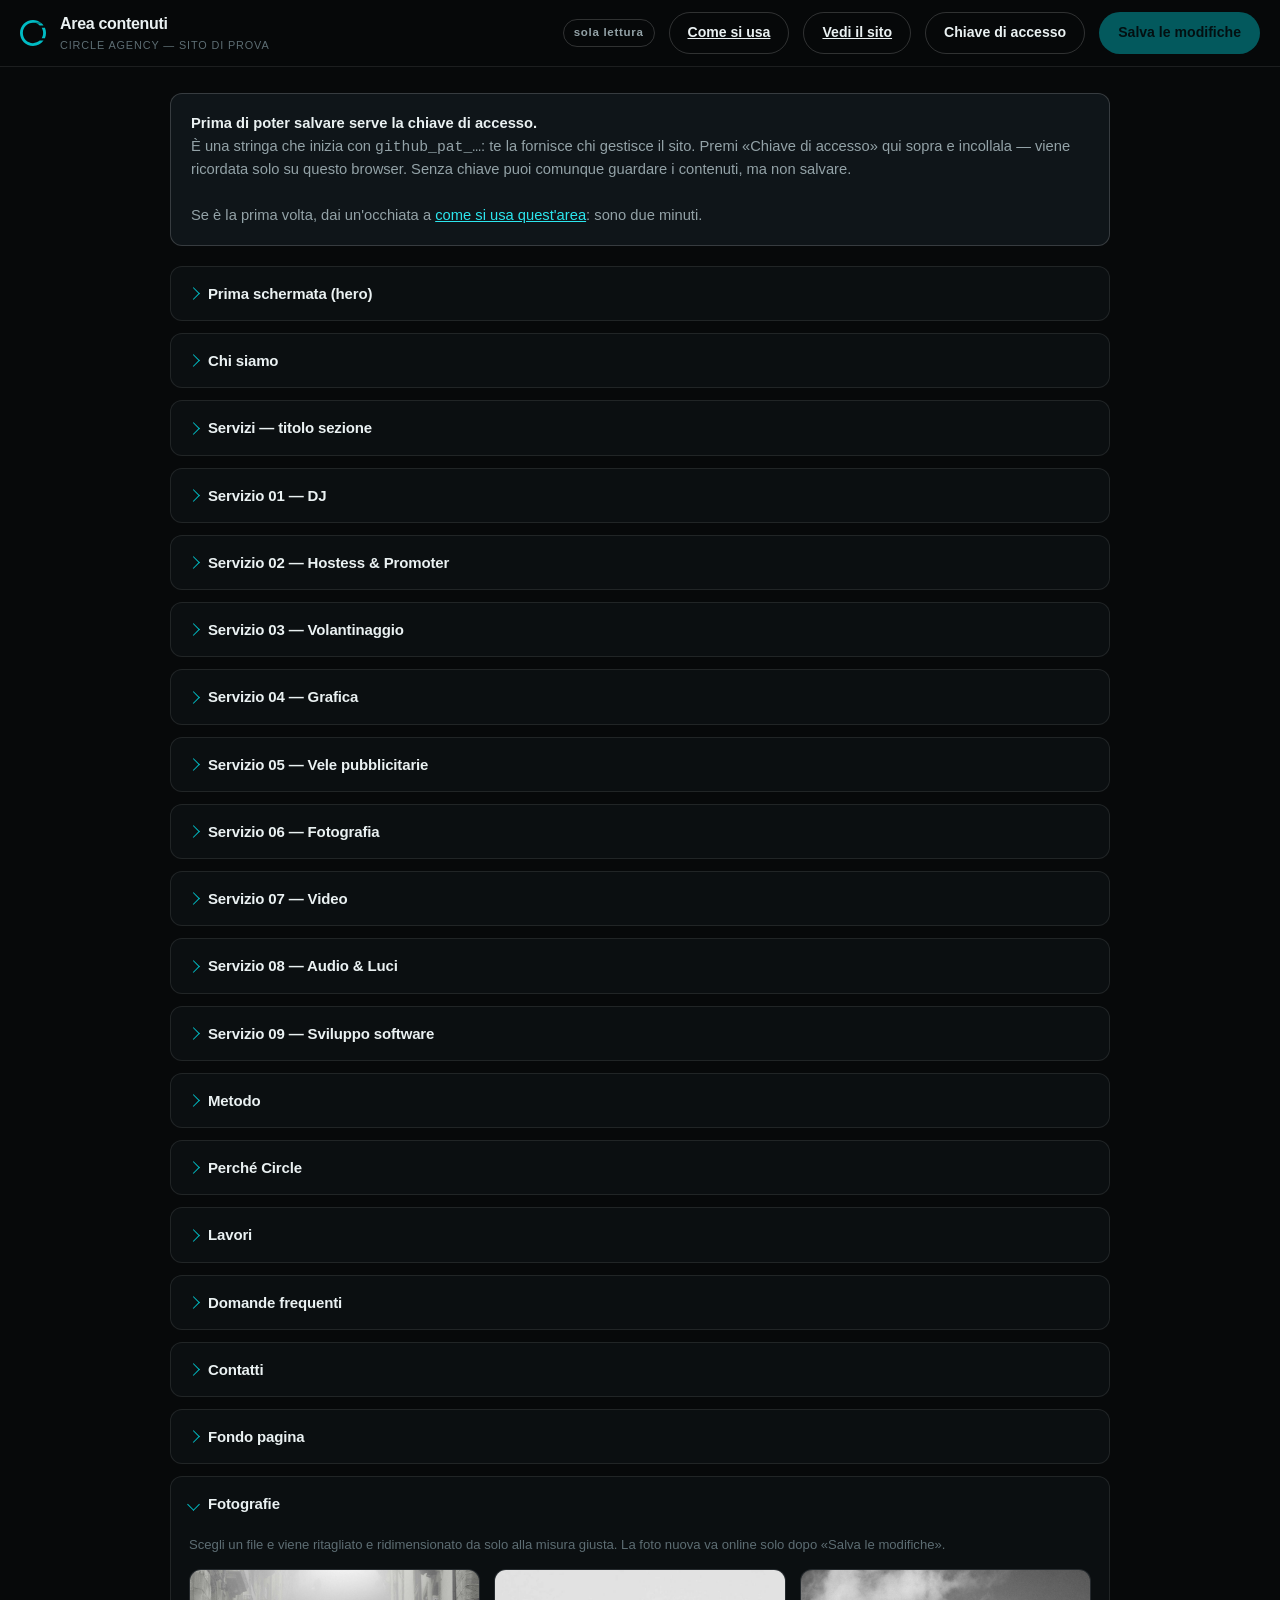
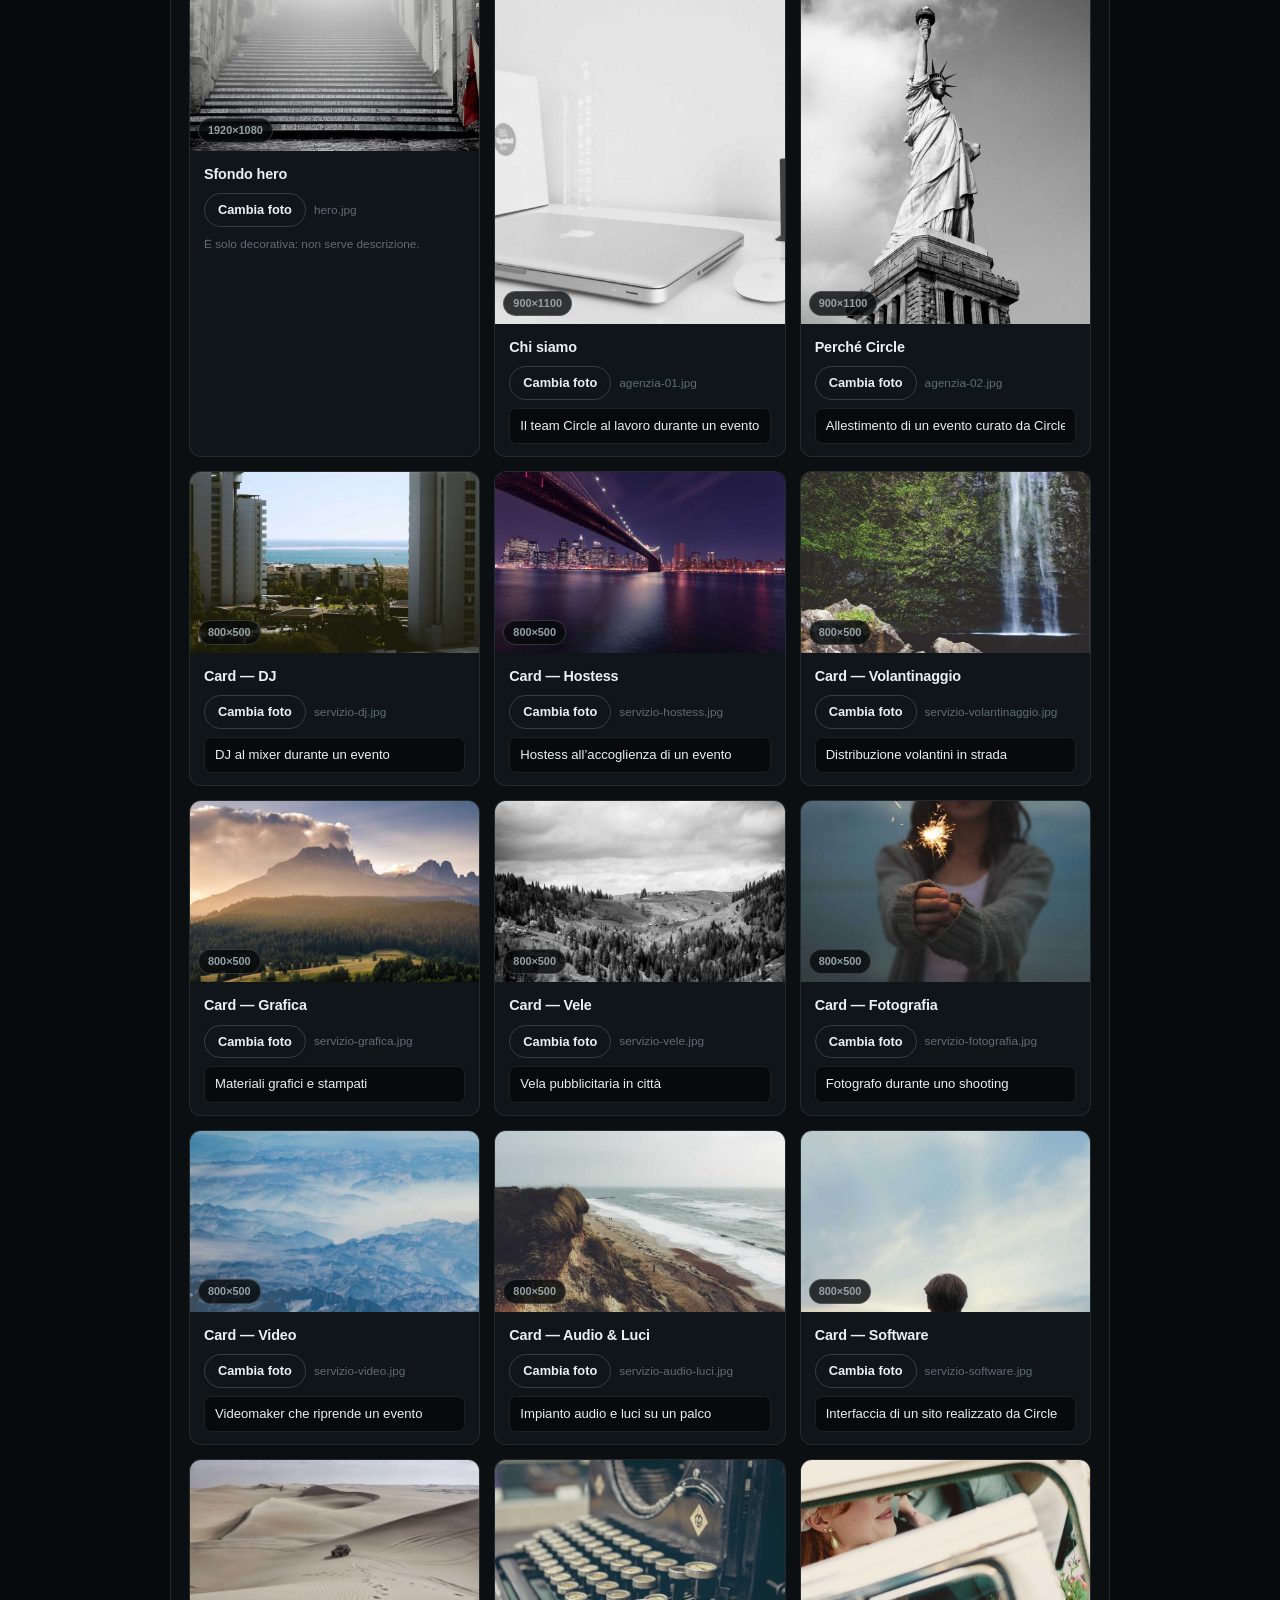
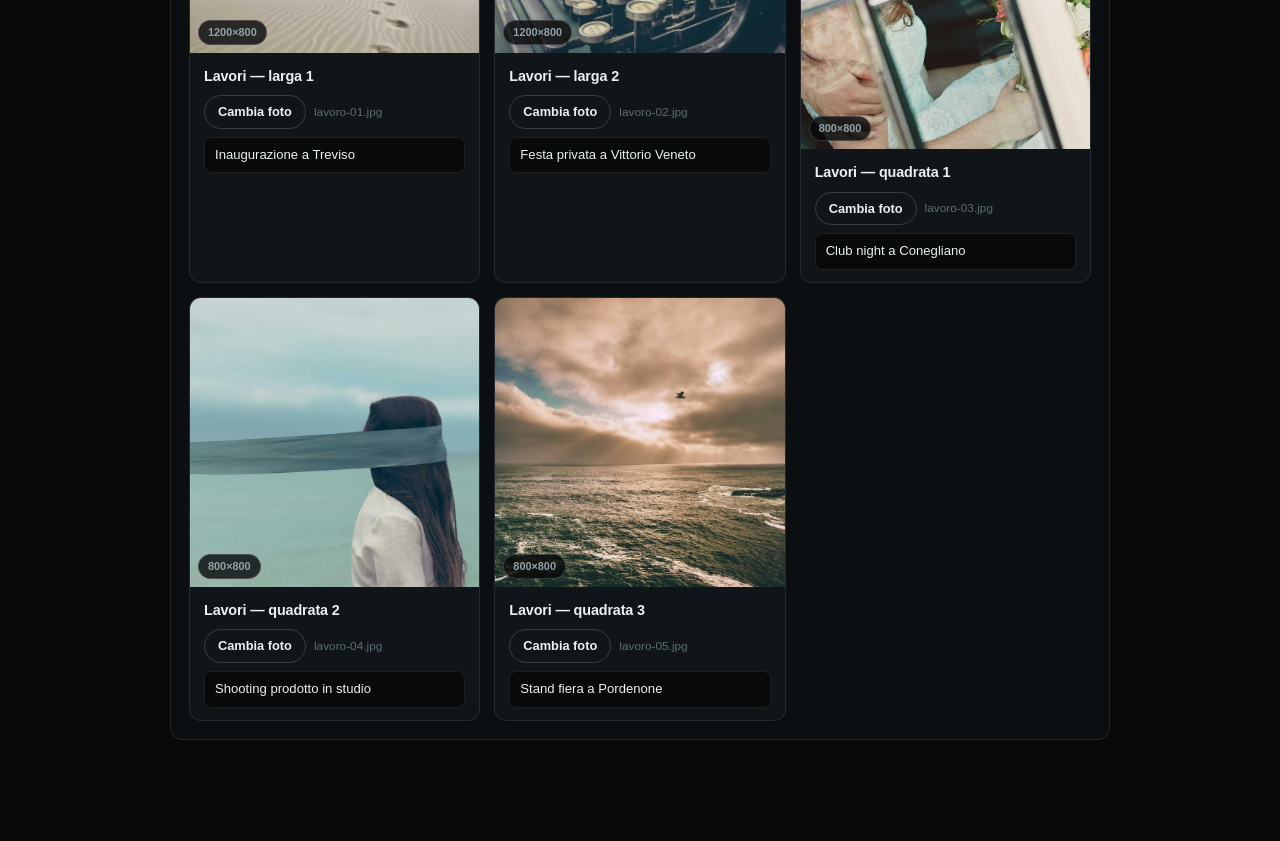
==== admin.html @ cb371b00 "Deploy test da 0080503" ====
<!DOCTYPE html>
<html lang="it">
<head>
<meta charset="utf-8">
<meta name="viewport" content="width=device-width, initial-scale=1">
<title>Area contenuti — Circle Agency</title>
<meta name="robots" content="noindex, nofollow">
<style>
/* ── stessa palette del sito ─────────────────────────── */
:root{
  --bg:#07090a; --bg2:#0b0f11; --surf:#0f1519; --surf2:#131b20;
  --line:rgba(255,255,255,.09); --line2:rgba(255,255,255,.17);
  --txt:#eaf1f2; --txt2:#93a2a7; --txt3:#5d6d73;
  --cy:#00bcc4; --cy2:#2ce6ee; --cydim:rgba(0,188,196,.14);
  --ok:#3ecf8e; --warn:#e0a83c; --err:#e0635a;
}
*{box-sizing:border-box;margin:0;padding:0}
body{
  background:var(--bg); color:var(--txt);
  font:15px/1.55 -apple-system,BlinkMacSystemFont,'Inter','Segoe UI',sans-serif;
  -webkit-font-smoothing:antialiased;
}
button,input,textarea{font:inherit;color:inherit}
a{color:var(--cy2)}

/* ── header fisso ────────────────────────────────────── */
header{
  position:sticky;top:0;z-index:50;
  display:flex;align-items:center;gap:14px;
  padding:12px 20px;
  background:rgba(7,9,10,.92);backdrop-filter:blur(12px);
  border-bottom:1px solid var(--line);
}
header svg{width:26px;height:26px;color:var(--cy);flex:none}
header h1{font-size:1rem;font-weight:600;letter-spacing:-.02em}
header h1 small{display:block;font-size:.68rem;font-weight:500;color:var(--txt3);letter-spacing:.08em;text-transform:uppercase}
.spacer{flex:1}
.chip{
  font-size:.72rem;font-weight:600;letter-spacing:.06em;
  padding:4px 10px;border-radius:100px;
  border:1px solid var(--line2);color:var(--txt2);white-space:nowrap;
}
.chip.dirty{border-color:var(--warn);color:var(--warn)}
.btn{
  display:inline-flex;align-items:center;gap:8px;
  padding:9px 18px;border-radius:100px;border:1px solid transparent;
  background:var(--cy);color:#00191b;font-weight:600;font-size:.88rem;
  cursor:pointer;transition:.2s;white-space:nowrap;
}
.btn:hover{background:var(--cy2)}
.btn:disabled{opacity:.45;cursor:not-allowed}
.btn.ghost{background:transparent;color:var(--txt);border-color:var(--line2)}
.btn.ghost:hover{border-color:var(--cy);background:rgba(255,255,255,.04)}

main{max-width:980px;margin:0 auto;padding:26px 20px 90px}

/* ── banner primo accesso / avvisi ───────────────────── */
.banner{
  padding:18px 20px;border-radius:12px;margin-bottom:20px;
  border:1px solid var(--line2);background:var(--surf);
  font-size:.92rem;color:var(--txt2);
}
.banner b{color:var(--txt)}
.banner.err{border-color:var(--err)}
.banner ol{margin:10px 0 0 20px;display:grid;gap:6px}

/* ── gruppi ──────────────────────────────────────────── */
details.group{
  border:1px solid var(--line);border-radius:12px;
  background:var(--bg2);margin-bottom:12px;overflow:hidden;
}
details.group summary{
  list-style:none;cursor:pointer;user-select:none;
  display:flex;align-items:center;gap:10px;
  padding:15px 18px;font-weight:600;letter-spacing:-.01em;
}
details.group summary::-webkit-details-marker{display:none}
details.group summary::before{
  content:'';width:8px;height:8px;flex:none;
  border-right:1.5px solid var(--cy);border-bottom:1.5px solid var(--cy);
  transform:rotate(-45deg);transition:.25s;
}
details.group[open] summary::before{transform:rotate(45deg)}
.gcount{margin-left:auto;font-size:.72rem;color:var(--txt3);font-weight:500}
.gcount.on{color:var(--warn)}
.gbody{padding:4px 18px 18px;display:grid;gap:14px}

/* ── campi ───────────────────────────────────────────── */
.field label{
  display:block;font-size:.72rem;font-weight:600;
  letter-spacing:.09em;text-transform:uppercase;color:var(--txt2);
  margin-bottom:6px;
}
.field label .mod{color:var(--warn)}
.field textarea,.field input[type=text]{
  width:100%;padding:10px 12px;border-radius:8px;
  background:var(--surf);border:1px solid var(--line);
  font-size:.95rem;resize:vertical;min-height:0;
}
.field textarea:focus,.field input:focus{outline:none;border-color:var(--cy);box-shadow:0 0 0 3px var(--cydim)}
.field .hint{font-size:.76rem;color:var(--txt3);margin-top:4px}
.field .hint code{background:var(--surf2);padding:1px 5px;border-radius:4px;font-size:.72rem}

/* ── immagini ────────────────────────────────────────── */
.imgs{display:grid;grid-template-columns:repeat(auto-fill,minmax(280px,1fr));gap:14px}
.slot{
  border:1px solid var(--line);border-radius:12px;overflow:hidden;
  background:var(--surf);display:flex;flex-direction:column;
}
.slot.changed{border-color:var(--warn)}
.slot .th{position:relative;aspect-ratio:8/5;background:var(--surf2)}
.slot .th img{width:100%;height:100%;object-fit:cover;display:block}
.slot .th .tag{
  position:absolute;left:8px;bottom:8px;
  font-size:.68rem;font-weight:600;padding:3px 9px;border-radius:100px;
  background:rgba(7,9,10,.8);border:1px solid var(--line2);color:var(--txt2);
}
.slot .sb{padding:12px 14px;display:grid;gap:8px}
.slot .sb b{font-size:.9rem;letter-spacing:-.01em}
.slot .sb .meta{font-size:.74rem;color:var(--txt3)}
.slot .sb input[type=text]{
  width:100%;padding:7px 10px;border-radius:7px;font-size:.82rem;
  background:var(--bg);border:1px solid var(--line);
}
.slot .sb .row{display:flex;gap:8px;align-items:center}
.slot .btn{padding:6px 13px;font-size:.8rem}

/* ── modale salvataggio ──────────────────────────────── */
dialog{
  border:1px solid var(--line2);border-radius:14px;
  background:var(--bg2);color:var(--txt);padding:26px;
  max-width:430px;width:92vw;
}
dialog::backdrop{background:rgba(0,0,0,.6);backdrop-filter:blur(3px)}
dialog h2{font-size:1.05rem;margin-bottom:14px;letter-spacing:-.02em}
dialog .steps{display:grid;gap:8px;font-size:.9rem;color:var(--txt2)}
dialog .steps li{list-style:none;display:flex;gap:9px;align-items:center}
dialog .steps li::before{content:'○';color:var(--txt3)}
dialog .steps li.doing::before{content:'◐';color:var(--cy)}
dialog .steps li.done::before{content:'●';color:var(--ok)}
dialog .steps li.fail::before{content:'✕';color:var(--err)}
dialog .out{margin-top:16px;font-size:.86rem}
dialog .out a{font-weight:600}
dialog .close{margin-top:18px}

.toast{
  position:fixed;left:50%;bottom:24px;transform:translateX(-50%);
  background:var(--surf2);border:1px solid var(--line2);
  padding:10px 20px;border-radius:100px;font-size:.88rem;
  opacity:0;pointer-events:none;transition:.3s;z-index:99;
}
.toast.show{opacity:1}
</style>
</head>
<body>

<header>
  <svg viewBox="0 0 1186.29 1186.18" fill="currentColor" aria-hidden="true">
    <path d="M 963.69 130.88 C 862.22 49.18 733.56 0 593.09 0 C 265.53 0 0 265.53 0 593.09 C 0 920.66 265.53 1186.18 593.09 1186.18 C 791.48 1186.18 966.65 1088.42 1074.36 938.86 L 899.04 938.86 C 817.48 1011.09 710.6 1055.33 593.09 1055.33 C 337.81 1055.33 130.88 848.38 130.88 593.12 C 130.88 337.86 337.84 130.91 593.09 130.91 Z"/>
    <path d="M 726.12 150.71 C 790.6 170.24 849.23 203.33 898.52 246.83 L 1073.95 246.83 C 1048.57 211.68 1019.35 179.55 987.11 150.71 L 726.14 150.71 Z"/>
    <path d="M 989.75 356.67 C 1031.13 425.91 1055.33 506.59 1055.33 593.09 C 1055.33 679.6 1031.22 759.87 990.03 829.02 L 1137.38 829.02 C 1168.8 756.71 1186.29 676.96 1186.29 593.09 C 1186.29 509.03 1168.66 429.12 1137.11 356.67 Z"/>
  </svg>
  <h1>Area contenuti<small>Circle Agency — sito di prova</small></h1>
  <div class="spacer"></div>
  <span class="chip" id="chip">caricamento…</span>
  <a class="btn ghost" href="guida.html">Come si usa</a>
  <a class="btn ghost" href="./" target="_blank" rel="noopener">Vedi il sito</a>
  <button class="btn ghost" id="tokenBtn">Chiave di accesso</button>
  <button class="btn" id="saveBtn" disabled>Salva le modifiche</button>
</header>

<main>
  <div id="tokenBanner" class="banner" hidden>
    <b>Prima di poter salvare serve la chiave di accesso.</b><br>
    È una stringa che inizia con <code>github_pat_…</code>: te la fornisce chi
    gestisce il sito. Premi «Chiave di accesso» qui sopra e incollala — viene
    ricordata solo su questo browser. Senza chiave puoi comunque guardare i
    contenuti, ma non salvare.
    <br><br>Se è la prima volta, dai un'occhiata a
    <a href="guida.html">come si usa quest'area</a>: sono due minuti.
  </div>
  <div id="loadErr" class="banner err" hidden></div>

  <div id="groups"></div>

  <details class="group" id="imgGroup" open>
    <summary>Fotografie <span class="gcount" id="imgCount"></span></summary>
    <div class="gbody">
      <p style="font-size:.82rem;color:var(--txt3)">
        Scegli un file e viene ritagliato e ridimensionato da solo alla misura
        giusta. La foto nuova va online solo dopo «Salva le modifiche».
      </p>
      <div class="imgs" id="imgs"></div>
    </div>
  </details>
</main>

<dialog id="saveDlg">
  <h2>Salvataggio in corso</h2>
  <ol class="steps">
    <li id="st1">Preparo i file</li>
    <li id="st2">Carico sul sito</li>
    <li id="st3">Registro la modifica</li>
  </ol>
  <div class="out" id="saveOut"></div>
  <button class="btn close" id="dlgClose" hidden>Chiudi</button>
</dialog>

<div class="toast" id="toast"></div>

<script>
'use strict';
/* ═══════════════════════════════════════════════════════
   Area contenuti Circle Agency.
   Carica index.html, mostra i testi come campi modificabili
   e le foto come riquadri sostituibili; al salvataggio fa un
   commit sul branch `test` del repo privato via API GitHub.
   Il deploy sul sito di prova parte da solo (~1 minuto).
   ═══════════════════════════════════════════════════════ */
const REPO   = 'mf927/circle-agency';
const BRANCH = 'test';
const API    = 'https://api.github.com/repos/' + REPO;
const SITE   = './';

const $ = s => document.querySelector(s);
const toast = m => { const t=$('#toast'); t.textContent=m; t.classList.add('show');
                     clearTimeout(t._h); t._h=setTimeout(()=>t.classList.remove('show'),3500); };

let token = localStorage.getItem('circle-admin-token') || '';
let doc = null;            // documento index.html parsato
let loadedFromApi = false; // true se caricato dal branch (col token)
let loadedSha = null;      // sha del commit di partenza (per rilevare conflitti)
let fields = [];           // campi testo {el, input, initial, type, chipEl}
let imgChanges = {};       // file -> {blob, previewUrl}
let altFields = [];        // alt delle immagini

const gh = (path, opt={}) => fetch(API+path, { ...opt, headers:{
  'Authorization':'Bearer '+token,
  'Accept':'application/vnd.github+json',
  'X-GitHub-Api-Version':'2022-11-28',
  ...(opt.headers||{}) }});

/* ── caricamento sorgente ────────────────────────────── */
async function loadSource(){
  if (token){
    try{
      const r = await gh('/git/ref/heads/'+BRANCH);
      if (r.status===401 || r.status===403) throw new Error('chiave non valida o scaduta');
      if (!r.ok) throw new Error('errore '+r.status);
      loadedSha = (await r.json()).object.sha;
      const f = await gh('/contents/index.html?ref='+BRANCH,
                         {headers:{'Accept':'application/vnd.github.raw+json'}});
      if (!f.ok) throw new Error('impossibile leggere index.html ('+f.status+')');
      loadedFromApi = true;
      return await f.text();
    }catch(e){
      toast('Chiave non funzionante: '+e.message);
    }
  }
  // senza chiave: versione pubblicata (stessa cartella)
  const r = await fetch('index.html?nocache='+Date.now());
  if (!r.ok) throw new Error('index.html non trovato ('+r.status+')');
  return await r.text();
}

/* ── definizione dei campi ───────────────────────────────
   type 'plain' = solo testo   type 'rich' = può contenere
   <em> corsivo, <br> a capo, <b> grassetto                */
const RICH_HINT = '<code>&lt;em&gt;corsivo&lt;/em&gt;</code> · <code>&lt;br&gt;</code> a capo';

function buildManifest(d){
  const groups = [];
  const f = (el, label, type='plain', hint='') => el ? {el, label, type, hint} : null;
  const q = s => d.querySelector(s);
  const qa = s => [...d.querySelectorAll(s)];
  const add = (title, items) => { items = items.filter(Boolean); if(items.length) groups.push({title, items}); };

  add('Prima schermata (hero)', [
    f(q('.hero__h1'), 'Titolo grande', 'rich', RICH_HINT),
    f(q('.hero__sub'), 'Sottotitolo'),
    ...qa('.hero__facts li').flatMap((li,i)=>[
      f(li.querySelector('b'),   'Dato '+(i+1)+' — numero'),
      f(li.querySelector('span'),'Dato '+(i+1)+' — etichetta') ]),
  ]);

  add('Chi siamo', [
    f(q('.intro .lead'), 'Testo principale', 'rich', RICH_HINT),
    f(q('.intro .body'), 'Testo secondario'),
  ]);

  add('Servizi — titolo sezione', [
    f(q('#servizi .h2'), 'Titolo', 'rich', RICH_HINT),
    f(q('#servizi .sechead__note'), 'Nota sotto il titolo'),
    f(q('.bundle h3'), 'Riquadro pacchetti — titolo'),
    f(q('.bundle > div > p'), 'Riquadro pacchetti — testo'),
  ]);

  qa('.cards .card').forEach((card,i)=>{
    const name = card.querySelector('h3')?.textContent.trim() || 'Servizio '+(i+1);
    add('Servizio '+String(i+1).padStart(2,'0')+' — '+name, [
      f(card.querySelector('h3'), 'Nome'),
      f(card.querySelector(':scope > p'), 'Descrizione'),
      ...[...card.querySelectorAll('.card__list li')].map((li,j)=>
        f(li, 'Punto '+(j+1))),
      f(card.querySelector('.card__price'), 'Prezzo', 'rich',
        'es. <code>da &lt;b&gt;250 €&lt;/b&gt;</code>'),
    ]);
  });

  add('Metodo', [
    f(q('#metodo .h2'), 'Titolo sezione', 'rich', RICH_HINT),
    ...qa('.steps .step').flatMap((s,i)=>[
      f(s.querySelector('h3'), 'Fase '+(i+1)+' — titolo'),
      f(s.querySelector('p'),  'Fase '+(i+1)+' — testo') ]),
  ]);

  add('Perché Circle', [
    f(q('.why .h2'), 'Titolo sezione', 'rich', RICH_HINT),
    ...qa('.why__list > li').flatMap((li,i)=>[
      f(li.querySelector('h3'), 'Motivo '+(i+1)+' — titolo'),
      f(li.querySelector('p'),  'Motivo '+(i+1)+' — testo') ]),
  ]);

  add('Lavori', [
    f(q('#lavori .h2'), 'Titolo sezione', 'rich', RICH_HINT),
    f(q('#lavori .sechead__note'), 'Nota sotto il titolo'),
    ...qa('.gallery .shot figcaption').map((c,i)=>
      f(c, 'Didascalia foto '+(i+1))),
  ]);

  add('Domande frequenti', [
    f(q('#faq .h2'), 'Titolo sezione', 'rich', RICH_HINT),
    ...qa('.faq details').flatMap((dt,i)=>[
      f(dt.querySelector('summary'), 'Domanda '+(i+1)),
      f(dt.querySelector('p'),       'Risposta '+(i+1)) ]),
  ]);

  add('Contatti', [
    f(q('#contatti .h2'), 'Titolo sezione', 'rich', RICH_HINT),
    f(q('.form__note'), 'Nota sotto il modulo'),
    ...qa('.ccard').flatMap((c,i)=>[
      f(c.querySelector('.ccard__k'), 'Riquadro '+(i+1)+' — etichetta'),
      f(c.querySelector('.ccard__v'), 'Riquadro '+(i+1)+' — contenuto', 'rich',
        'Se cambi email o telefono, segnalalo anche a chi sviluppa: i link dei pulsanti vanno aggiornati a parte.') ]),
  ]);

  add('Fondo pagina', [
    f(q('.foot__claim'), 'Sotto il logo', 'rich', RICH_HINT),
    f(q('.foot__bar p'), 'Riga copyright / P.IVA', 'rich', ''),
  ]);

  return groups;
}

/* le 17 foto: nome file → dove appare e misura giusta */
const SLOTS = [
  {file:'hero.jpg',                  label:'Sfondo hero',            w:1920,h:1080, alt:false},
  {file:'agenzia-01.jpg',            label:'Chi siamo',              w:900, h:1100},
  {file:'agenzia-02.jpg',            label:'Perché Circle',          w:900, h:1100},
  {file:'servizio-dj.jpg',           label:'Card — DJ',              w:800, h:500},
  {file:'servizio-hostess.jpg',      label:'Card — Hostess',         w:800, h:500},
  {file:'servizio-volantinaggio.jpg',label:'Card — Volantinaggio',   w:800, h:500},
  {file:'servizio-grafica.jpg',      label:'Card — Grafica',         w:800, h:500},
  {file:'servizio-vele.jpg',         label:'Card — Vele',            w:800, h:500},
  {file:'servizio-fotografia.jpg',   label:'Card — Fotografia',      w:800, h:500},
  {file:'servizio-video.jpg',        label:'Card — Video',           w:800, h:500},
  {file:'servizio-audio-luci.jpg',   label:'Card — Audio & Luci',    w:800, h:500},
  {file:'servizio-software.jpg',     label:'Card — Software',        w:800, h:500},
  {file:'lavoro-01.jpg',             label:'Lavori — larga 1',       w:1200,h:800},
  {file:'lavoro-02.jpg',             label:'Lavori — larga 2',       w:1200,h:800},
  {file:'lavoro-03.jpg',             label:'Lavori — quadrata 1',    w:800, h:800},
  {file:'lavoro-04.jpg',             label:'Lavori — quadrata 2',    w:800, h:800},
  {file:'lavoro-05.jpg',             label:'Lavori — quadrata 3',    w:800, h:800},
];

/* ── costruzione interfaccia ─────────────────────────── */
const getVal = fd => fd.type==='rich'
  ? fd.el.innerHTML.trim().replace(/&nbsp;/g,' ')
  : fd.el.textContent.replace(/\s+/g,' ').trim();

function render(){
  const box = $('#groups'); box.innerHTML='';
  fields = [];
  for (const g of buildManifest(doc)){
    const det = document.createElement('details'); det.className='group';
    const cnt = document.createElement('span'); cnt.className='gcount';
    det.innerHTML = '<summary></summary>';
    det.querySelector('summary').append(g.title, cnt);
    const body = document.createElement('div'); body.className='gbody';
    for (const it of g.items){
      const wrap = document.createElement('div'); wrap.className='field';
      const lab = document.createElement('label');
      const mod = document.createElement('span'); mod.className='mod';
      lab.append(it.label+' ', mod);
      const inp = document.createElement('textarea');
      inp.rows = 1; inp.value = getVal(it);
      inp.addEventListener('input', ()=>{ autosize(inp); refreshDirty(); });
      const fd = {...it, input:inp, initial:inp.value, chipEl:mod, groupCnt:cnt};
      fields.push(fd);
      wrap.append(lab, inp);
      if (it.hint){ const h=document.createElement('div'); h.className='hint'; h.innerHTML=it.hint; wrap.append(h); }
      body.append(wrap);
    }
    det.append(body); box.append(det);
    body.querySelectorAll('textarea').forEach(autosize);
  }
  renderImgs();
  refreshDirty();
}
function autosize(t){ t.style.height='auto'; t.style.height=(t.scrollHeight+2)+'px'; }

function renderImgs(){
  const box = $('#imgs'); box.innerHTML=''; altFields=[];
  for (const s of SLOTS){
    const el = document.createElement('div'); el.className='slot'; el.dataset.file=s.file;
    const img = doc.querySelector('img[src$="foto/'+s.file+'"]');
    el.innerHTML =
      '<div class="th"><img src="assets/img/foto/'+s.file+'?v='+Date.now()+'" alt="">'+
      '<span class="tag">'+s.w+'×'+s.h+'</span></div>'+
      '<div class="sb"><b>'+s.label+'</b>'+
      '<div class="row"><button class="btn ghost pick">Cambia foto</button>'+
      '<span class="meta">'+s.file+'</span></div></div>';
    const sb = el.querySelector('.sb');
    if (s.alt!==false && img){
      const ai = document.createElement('input');
      ai.type='text'; ai.placeholder='Descrizione per chi non vede la foto';
      ai.value = img.getAttribute('alt')||'';
      ai.addEventListener('input', refreshDirty);
      altFields.push({el:img, input:ai, initial:ai.value});
      sb.append(ai);
    } else {
      const n=document.createElement('span'); n.className='meta';
      n.textContent='È solo decorativa: non serve descrizione.';
      sb.append(n);
    }
    el.querySelector('.pick').addEventListener('click', ()=>pickImage(s, el));
    box.append(el);
  }
}

function pickImage(slot, card){
  const inp = document.createElement('input');
  inp.type='file'; inp.accept='image/*';
  inp.onchange = async ()=>{
    const file = inp.files[0]; if(!file) return;
    try{
      const bmp = await createImageBitmap(file, {imageOrientation:'from-image'})
                        .catch(()=>fileToImage(file));
      if (bmp.width < slot.w*0.75)
        toast('Foto un po’ piccola: meglio almeno '+slot.w+'px di larghezza');
      const cv = document.createElement('canvas'); cv.width=slot.w; cv.height=slot.h;
      const sc = Math.max(slot.w/bmp.width, slot.h/bmp.height);
      const cw = slot.w/sc, ch = slot.h/sc;
      cv.getContext('2d').drawImage(bmp,(bmp.width-cw)/2,(bmp.height-ch)/2,cw,ch,0,0,slot.w,slot.h);
      const blob = await new Promise(r=>cv.toBlob(r,'image/jpeg',.82));
      const url = URL.createObjectURL(blob);
      imgChanges[slot.file] = {blob, previewUrl:url};
      card.querySelector('.th img').src = url;
      card.classList.add('changed');
      refreshDirty();
      toast('Foto pronta — ricordati di salvare');
    }catch(e){ toast('Non riesco a leggere questa immagine'); }
  };
  inp.click();
}
const fileToImage = f => new Promise((res,rej)=>{
  const i=new Image(); i.onload=()=>res(i); i.onerror=rej; i.src=URL.createObjectURL(f); });

/* ── stato modifiche ─────────────────────────────────── */
function dirtyCount(){
  let n=0;
  for (const f of fields)    if (f.input.value.trim()!==f.initial) n++;
  for (const a of altFields) if (a.input.value.trim()!==a.initial) n++;
  n += Object.keys(imgChanges).length;
  return n;
}
function refreshDirty(){
  const per = new Map();
  for (const f of fields){
    const d = f.input.value.trim()!==f.initial;
    f.chipEl.textContent = d?'· modificato':'';
    per.set(f.groupCnt,(per.get(f.groupCnt)||0)+(d?1:0));
  }
  for (const [cnt,n] of per){ cnt.textContent = n?n+' da salvare':''; cnt.classList.toggle('on',!!n); }
  const ni = Object.keys(imgChanges).length +
             altFields.filter(a=>a.input.value.trim()!==a.initial).length;
  $('#imgCount').textContent = ni? ni+' da salvare':''; $('#imgCount').classList.toggle('on',!!ni);
  const n = dirtyCount();
  $('#saveBtn').disabled = !n;
  $('#saveBtn').textContent = n?'Salva le modifiche ('+n+')':'Salva le modifiche';
  const chip = $('#chip');
  chip.textContent = n?'modifiche non salvate':(loadedFromApi?'aggiornato ✓':'sola lettura');
  chip.classList.toggle('dirty',!!n);
}
window.addEventListener('beforeunload', e=>{ if(dirtyCount()){ e.preventDefault(); e.returnValue=''; }});

/* ── salvataggio: un commit sul branch test ──────────── */
const b64 = async blob => {
  const r = new FileReader();
  return new Promise(res=>{ r.onload=()=>res(r.result.split(',')[1]); r.readAsDataURL(blob); });
};
const step = (id,cls)=>{ const li=$('#'+id); li.className=cls; };

async function save(){
  if (!token){ askToken(); return; }
  const dlg = $('#saveDlg');
  ['st1','st2','st3'].forEach(i=>step(i,''));
  $('#saveOut').innerHTML=''; $('#dlgClose').hidden=true;
  dlg.showModal();
  try{
    step('st1','doing');
    // applica i campi al documento
    let textChanged=false;
    for (const f of fields){
      const v=f.input.value.trim();
      if (v===f.initial) continue;
      if (f.type==='rich') f.el.innerHTML=v; else f.el.textContent=v;
      textChanged=true;
    }
    for (const a of altFields){
      const v=a.input.value.trim();
      if (v===a.initial) continue;
      a.el.setAttribute('alt',v); textChanged=true;
    }
    const files=[];
    if (textChanged){
      // il parser sposta dentro <body> i whitespace che seguono </html>:
      // senza questa pulizia ogni salvataggio accumulerebbe una riga vuota
      while (doc.body.lastChild && doc.body.lastChild.nodeType===3 &&
             !doc.body.lastChild.textContent.trim())
        doc.body.removeChild(doc.body.lastChild);
      const html='<!DOCTYPE html>\n'+doc.documentElement.outerHTML+'\n';
      files.push({path:'index.html', content:await b64(new Blob([html],{type:'text/html'}))});
    }
    for (const [name,c] of Object.entries(imgChanges))
      files.push({path:'assets/img/foto/'+name, content:await b64(c.blob)});
    if (!files.length) throw new Error('niente da salvare');
    step('st1','done'); step('st2','doing');

    // punto di partenza + avviso conflitti
    const ref = await gh('/git/ref/heads/'+BRANCH);
    if (ref.status===401||ref.status===403) throw new Error('chiave non valida o scaduta');
    if (!ref.ok) throw new Error('errore di rete ('+ref.status+')');
    const head = (await ref.json()).object.sha;
    if (loadedFromApi && loadedSha && head!==loadedSha &&
        !confirm('Qualcun altro ha salvato dopo che hai aperto questa pagina.\nSalvando ora, le sue modifiche ai testi potrebbero essere sovrascritte.\nContinuare?'))
      throw new Error('salvataggio annullato');

    const base = (await (await gh('/git/commits/'+head)).json()).tree.sha;
    const tree = [];
    for (const f of files){
      const b = await gh('/git/blobs',{method:'POST',
        body:JSON.stringify({content:f.content, encoding:'base64'})});
      if (!b.ok) throw new Error('caricamento fallito ('+b.status+')');
      tree.push({path:f.path, mode:'100644', type:'blob', sha:(await b.json()).sha});
    }
    const t = await gh('/git/trees',{method:'POST',
      body:JSON.stringify({base_tree:base, tree})});
    if (!t.ok) throw new Error('errore struttura ('+t.status+')');
    step('st2','done'); step('st3','doing');

    const msg = 'Contenuti aggiornati dall’area admin ('+
      files.map(f=>f.path.split('/').pop()).join(', ')+')';
    const c = await gh('/git/commits',{method:'POST',
      body:JSON.stringify({message:msg, tree:(await t.json()).sha, parents:[head]})});
    if (!c.ok) throw new Error('errore commit ('+c.status+')');
    const newSha = (await c.json()).sha;
    const u = await gh('/git/refs/heads/'+BRANCH,{method:'PATCH',
      body:JSON.stringify({sha:newSha})});
    if (!u.ok) throw new Error('errore aggiornamento ('+u.status+')');
    step('st3','done');

    // consolida lo stato locale
    loadedSha = newSha; loadedFromApi = true;
    for (const f of fields)    f.initial = f.input.value.trim();
    for (const a of altFields) a.initial = a.input.value.trim();
    imgChanges = {};
    document.querySelectorAll('.slot.changed').forEach(s=>s.classList.remove('changed'));
    refreshDirty();
    $('#saveOut').innerHTML =
      'Salvato ✓ — il sito di prova si aggiorna da solo in un minuto circa:<br>'+
      '<a href="./" target="_blank" rel="noopener">apri il sito di prova</a> '+
      '<span id="deployState" style="color:var(--txt3)"></span>';
    pollDeploy(newSha);
  }catch(e){
    ['st1','st2','st3'].forEach(i=>{ if($('#'+i).className==='doing') step(i,'fail'); });
    $('#saveOut').innerHTML = '<span style="color:var(--err)">'+e.message+'</span>'+
      (String(e.message).includes('chiave')?'<br>Premi «Chiave di accesso» e verifica di averla incollata giusta.':'');
  }
  $('#dlgClose').hidden=false;
}

async function pollDeploy(sha){
  const el = ()=>$('#deployState'); let tries=0;
  const tick = async ()=>{
    if (!el()) return;
    try{
      const r = await gh('/actions/runs?branch='+BRANCH+'&per_page=1');
      if (!r.ok){ el().textContent=''; return; }   // il token può non vedere le Actions: pazienza
      const run = (await r.json()).workflow_runs?.[0];
      if (run && run.head_sha===sha){
        if (run.status==='completed'){
          el().textContent = run.conclusion==='success' ? '— online ✓'
                                                        : '— problema nel deploy';
          return;
        }
        el().textContent='— pubblicazione in corso…';
      }
    }catch(_){}
    if (++tries<30) setTimeout(tick,6000);
  };
  setTimeout(tick,5000);
}

/* ── token ───────────────────────────────────────────── */
function askToken(){
  const t = prompt('Incolla la chiave di accesso (inizia con github_pat_…).\n'+
                   'Lasciare vuoto per rimuoverla da questo browser.', token);
  if (t===null) return;
  token = t.trim();
  if (token) localStorage.setItem('circle-admin-token', token);
  else localStorage.removeItem('circle-admin-token');
  boot();
}

/* ── avvio ───────────────────────────────────────────── */
async function boot(){
  $('#tokenBanner').hidden = !!token;
  $('#loadErr').hidden = true;
  try{
    const html = await loadSource();
    doc = new DOMParser().parseFromString(html,'text/html');
    render();
  }catch(e){
    $('#loadErr').textContent = 'Non riesco a caricare i contenuti: '+e.message;
    $('#loadErr').hidden = false;
  }
}
$('#tokenBtn').addEventListener('click', askToken);
$('#saveBtn').addEventListener('click', save);
$('#dlgClose').addEventListener('click', ()=>$('#saveDlg').close());
boot();
</script>
</body>
</html>
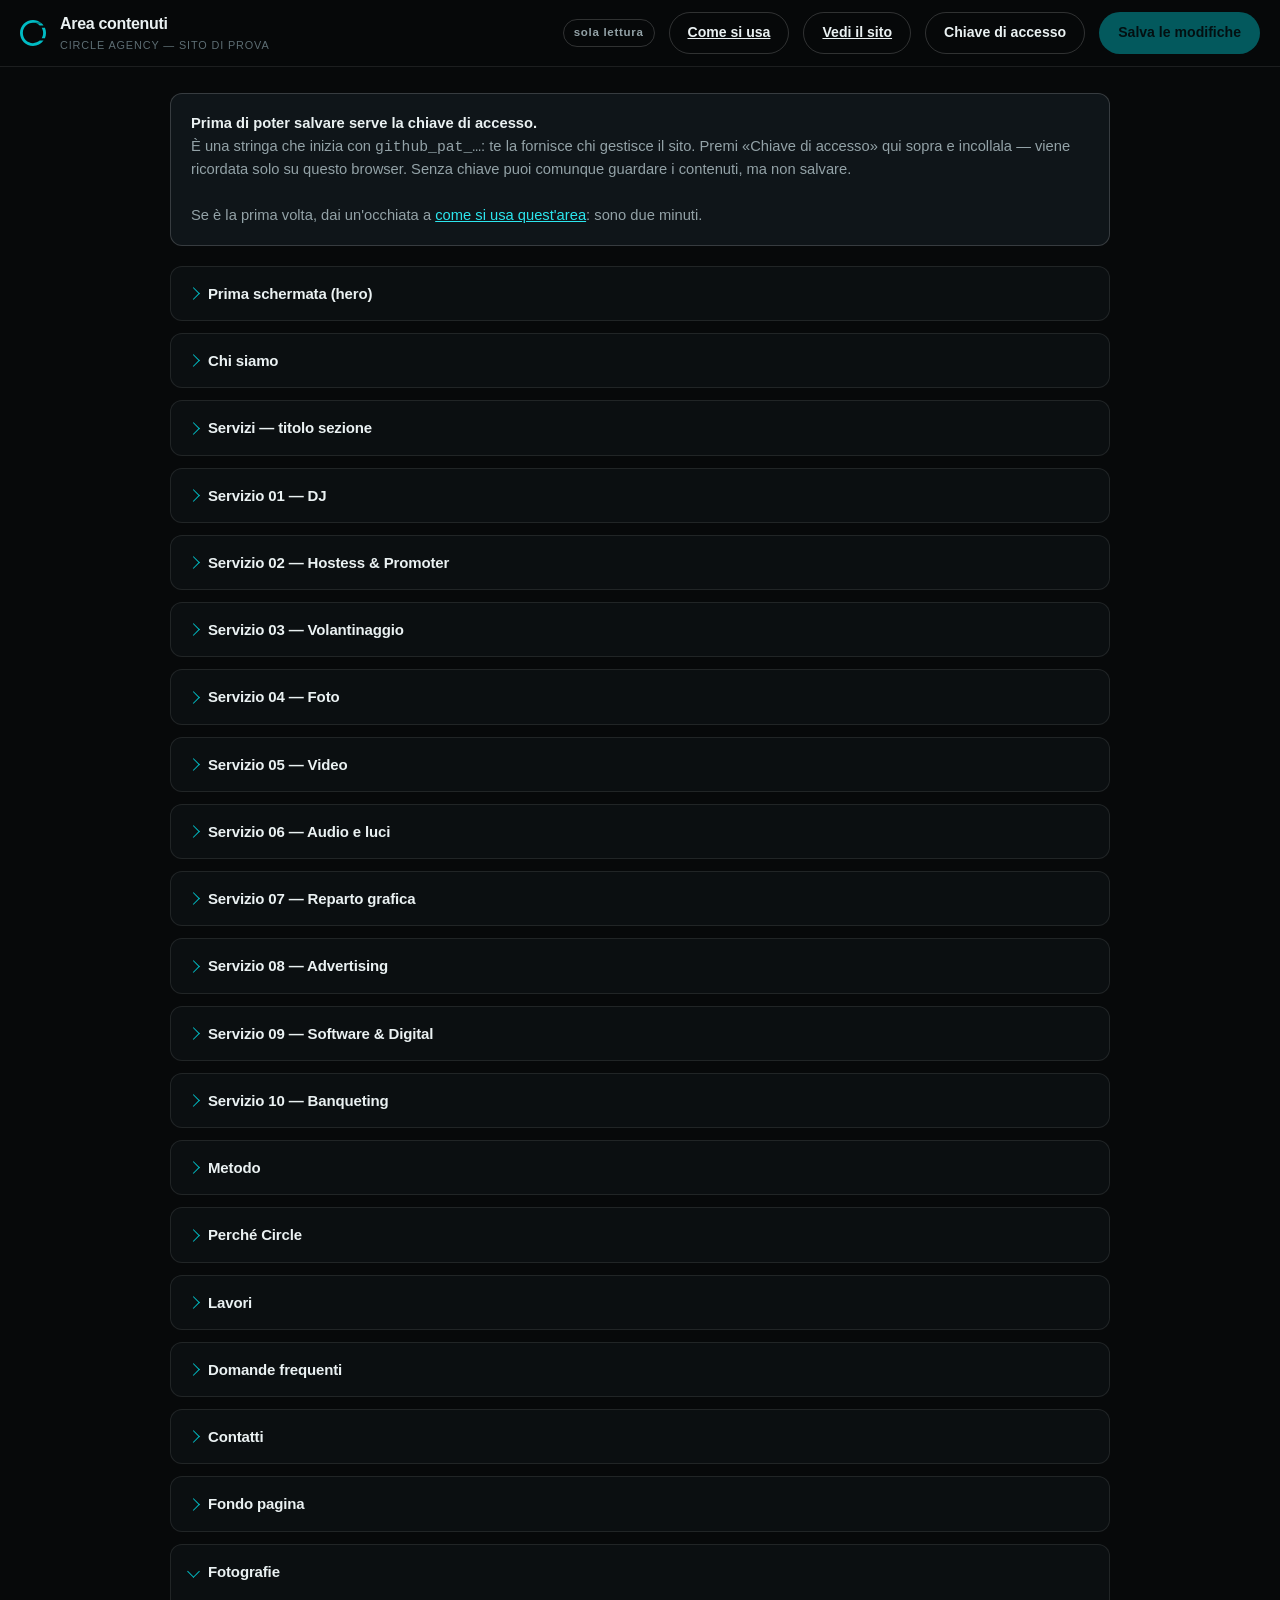
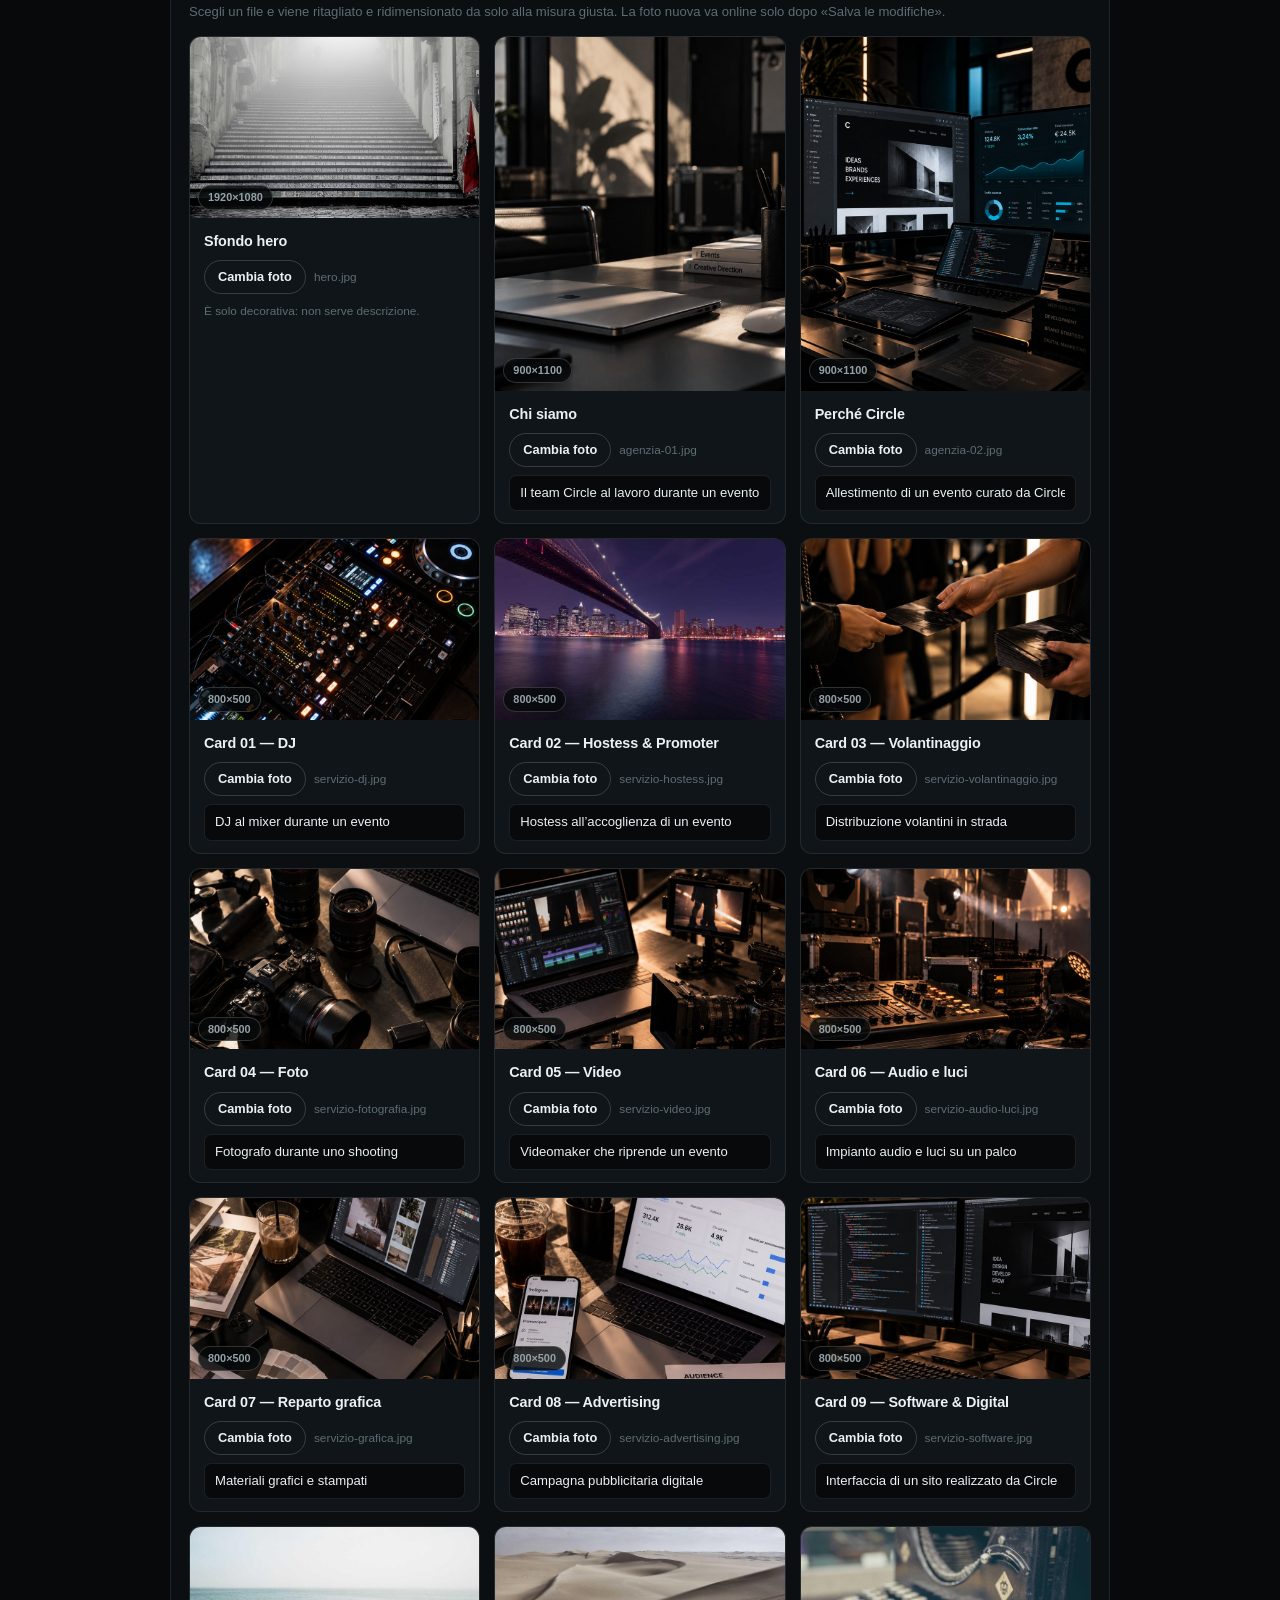
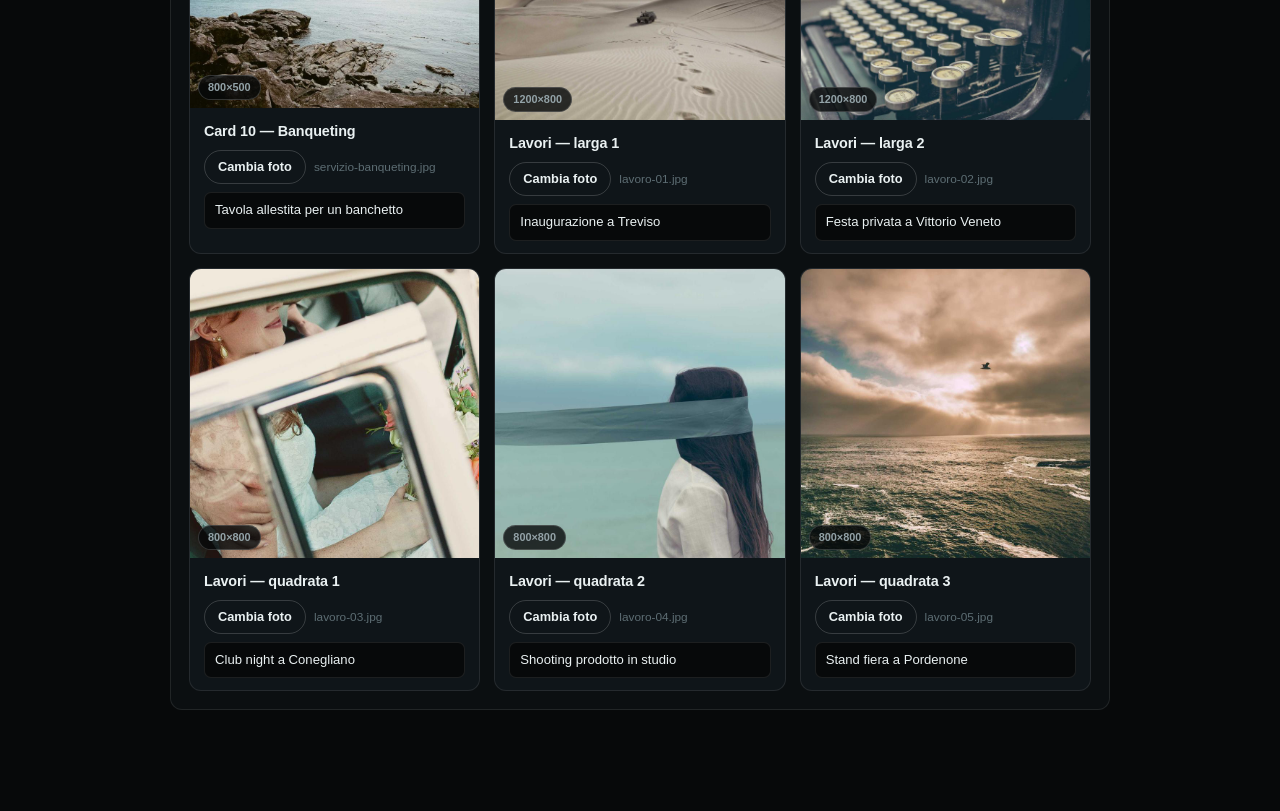
==== commit b637c887: "Deploy test da fd579c8" ====
--- a/admin.html
+++ b/admin.html
@@ -357,15 +357,16 @@
   {file:'hero.jpg',                  label:'Sfondo hero',            w:1920,h:1080, alt:false},
   {file:'agenzia-01.jpg',            label:'Chi siamo',              w:900, h:1100},
   {file:'agenzia-02.jpg',            label:'Perché Circle',          w:900, h:1100},
-  {file:'servizio-dj.jpg',           label:'Card — DJ',              w:800, h:500},
-  {file:'servizio-hostess.jpg',      label:'Card — Hostess',         w:800, h:500},
-  {file:'servizio-volantinaggio.jpg',label:'Card — Volantinaggio',   w:800, h:500},
-  {file:'servizio-grafica.jpg',      label:'Card — Grafica',         w:800, h:500},
-  {file:'servizio-vele.jpg',         label:'Card — Vele',            w:800, h:500},
-  {file:'servizio-fotografia.jpg',   label:'Card — Fotografia',      w:800, h:500},
-  {file:'servizio-video.jpg',        label:'Card — Video',           w:800, h:500},
-  {file:'servizio-audio-luci.jpg',   label:'Card — Audio & Luci',    w:800, h:500},
-  {file:'servizio-software.jpg',     label:'Card — Software',        w:800, h:500},
+  {file:'servizio-dj.jpg',           label:'Card 01 — DJ',                 w:800, h:500},
+  {file:'servizio-hostess.jpg',      label:'Card 02 — Hostess & Promoter', w:800, h:500},
+  {file:'servizio-volantinaggio.jpg',label:'Card 03 — Volantinaggio',      w:800, h:500},
+  {file:'servizio-fotografia.jpg',   label:'Card 04 — Foto',               w:800, h:500},
+  {file:'servizio-video.jpg',        label:'Card 05 — Video',              w:800, h:500},
+  {file:'servizio-audio-luci.jpg',   label:'Card 06 — Audio e luci',       w:800, h:500},
+  {file:'servizio-grafica.jpg',      label:'Card 07 — Reparto grafica',    w:800, h:500},
+  {file:'servizio-advertising.jpg',  label:'Card 08 — Advertising',        w:800, h:500},
+  {file:'servizio-software.jpg',     label:'Card 09 — Software & Digital', w:800, h:500},
+  {file:'servizio-banqueting.jpg',   label:'Card 10 — Banqueting',         w:800, h:500},
   {file:'lavoro-01.jpg',             label:'Lavori — larga 1',       w:1200,h:800},
   {file:'lavoro-02.jpg',             label:'Lavori — larga 2',       w:1200,h:800},
   {file:'lavoro-03.jpg',             label:'Lavori — quadrata 1',    w:800, h:800},
@@ -443,25 +444,56 @@
   inp.type='file'; inp.accept='image/*';
   inp.onchange = async ()=>{
     const file = inp.files[0]; if(!file) return;
-    try{
-      const bmp = await createImageBitmap(file, {imageOrientation:'from-image'})
-                        .catch(()=>fileToImage(file));
-      if (bmp.width < slot.w*0.75)
-        toast('Foto un po’ piccola: meglio almeno '+slot.w+'px di larghezza');
-      const cv = document.createElement('canvas'); cv.width=slot.w; cv.height=slot.h;
-      const sc = Math.max(slot.w/bmp.width, slot.h/bmp.height);
-      const cw = slot.w/sc, ch = slot.h/sc;
-      cv.getContext('2d').drawImage(bmp,(bmp.width-cw)/2,(bmp.height-ch)/2,cw,ch,0,0,slot.w,slot.h);
-      const blob = await new Promise(r=>cv.toBlob(r,'image/jpeg',.82));
-      const url = URL.createObjectURL(blob);
-      imgChanges[slot.file] = {blob, previewUrl:url};
-      card.querySelector('.th img').src = url;
-      card.classList.add('changed');
-      refreshDirty();
-      toast('Foto pronta — ricordati di salvare');
-    }catch(e){ toast('Non riesco a leggere questa immagine'); }
+    const cv = document.createElement('canvas'); cv.width=slot.w; cv.height=slot.h;
+    const ctx = cv.getContext('2d', {willReadFrequently:true});
+    let srcW = 0;
+
+    // ritaglio "cover" centrato; restituisce false se non esce niente
+    const draw = (src)=>{
+      const w = src.width || src.naturalWidth || 0;
+      const h = src.height || src.naturalHeight || 0;
+      if (!w || !h) return false;
+      const sc = Math.max(slot.w/w, slot.h/h), cw = slot.w/sc, ch = slot.h/sc;
+      ctx.clearRect(0,0,slot.w,slot.h);
+      ctx.drawImage(src,(w-cw)/2,(h-ch)/2,cw,ch,0,0,slot.w,slot.h);
+      srcW = w;
+      return !isFlat(ctx, slot.w, slot.h);
+    };
+
+    // Primo tentativo veloce. Alcuni browser (Safari in particolare)
+    // restituiscono a volte un'immagine vuota senza dare errore: in quel
+    // caso si riprova con il metodo classico, piu' lento ma affidabile.
+    let ok = false;
+    try { ok = draw(await createImageBitmap(file, {imageOrientation:'from-image'})); } catch(_){}
+    if (!ok){ try { ok = draw(await fileToImage(file)); } catch(_){} }
+    if (!ok){
+      toast('Non riesco a leggere questa foto. Se arriva da iPhone (HEIC), esportala prima in JPEG.');
+      return;
+    }
+    if (srcW < slot.w*0.75)
+      toast('Foto un po\u2019 piccola: meglio almeno '+slot.w+'px di larghezza');
+
+    const blob = await new Promise(r=>cv.toBlob(r,'image/jpeg',.82));
+    if (!blob){ toast('Errore nel preparare la foto, riprova.'); return; }
+    const url = URL.createObjectURL(blob);
+    imgChanges[slot.file] = {blob, previewUrl:url};
+    card.querySelector('.th img').src = url;
+    card.classList.add('changed');
+    refreshDirty();
+    toast('Foto pronta \u2014 ricordati di salvare');
   };
   inp.click();
+}
+
+// campiona una griglia 7x7 di punti: se sono tutti uguali l'immagine e' piatta
+function isFlat(ctx, w, h){
+  let first = null;
+  for (let y=1; y<8; y++) for (let x=1; x<8; x++){
+    const d = ctx.getImageData(Math.floor(x*w/8), Math.floor(y*h/8), 1, 1).data;
+    const k = d[0]+','+d[1]+','+d[2];
+    if (first===null) first = k; else if (k!==first) return false;
+  }
+  return true;
 }
 const fileToImage = f => new Promise((res,rej)=>{
   const i=new Image(); i.onload=()=>res(i); i.onerror=rej; i.src=URL.createObjectURL(f); });
@@ -630,6 +662,12 @@
   try{
     const html = await loadSource();
     doc = new DOMParser().parseFromString(html,'text/html');
+    // il sito pubblicato ha l'impronta ?v=... sui file (la aggiunge il
+    // deploy): nel sorgente non deve finire, quindi la tolgo subito
+    doc.querySelectorAll('[src^="assets/"],[href^="assets/"]').forEach(el=>{
+      const at = el.hasAttribute('src') ? 'src' : 'href';
+      el.setAttribute(at, el.getAttribute(at).replace(/\?v=[0-9a-f]+$/,''));
+    });
     render();
   }catch(e){
     $('#loadErr').textContent = 'Non riesco a caricare i contenuti: '+e.message;
